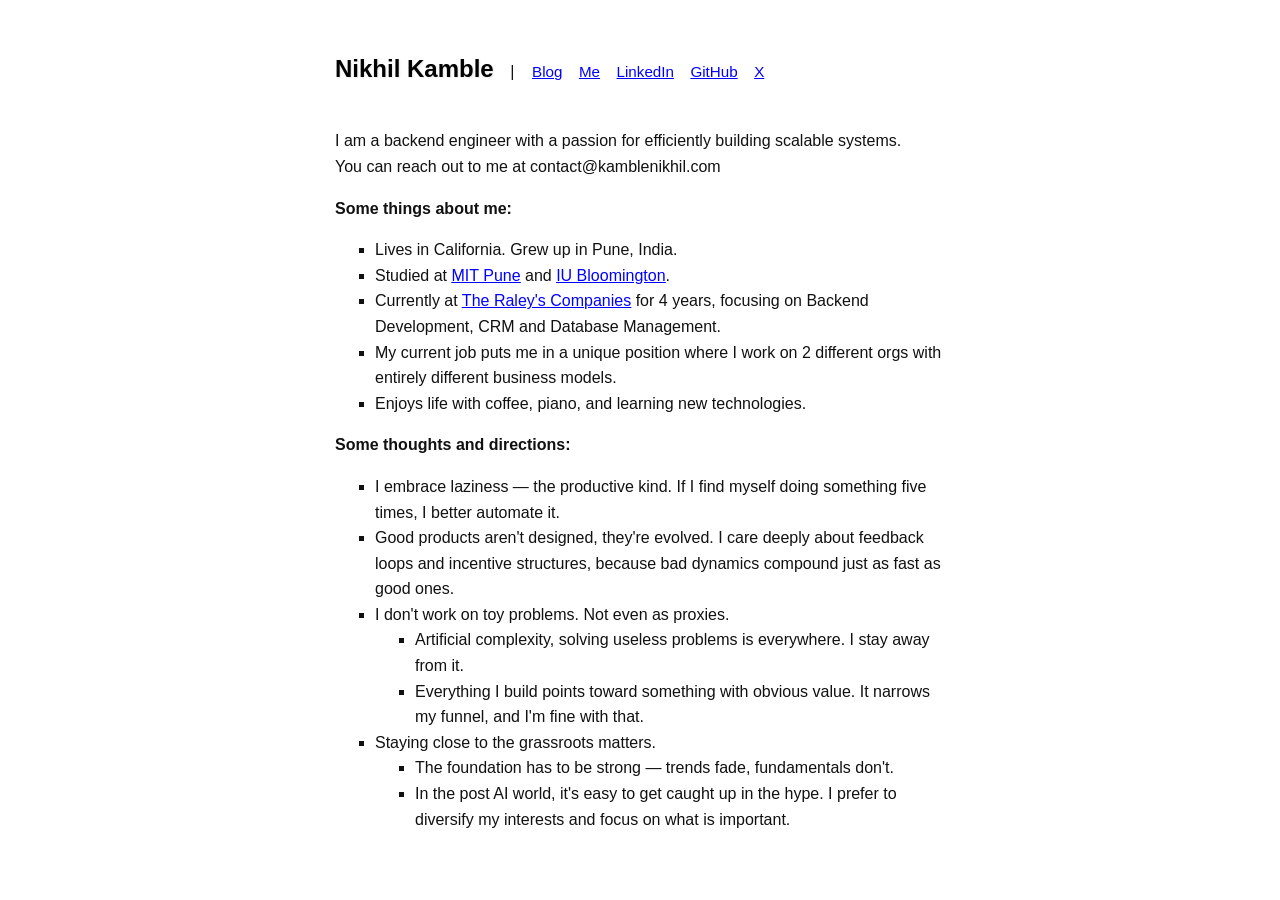
==== index.html @ 2bac88cb "initial commit" ====
<!DOCTYPE html>
<html lang="en">
    <head>
        <meta charset="UTF-8">
        <meta name="viewport" content="width=device-width, initial-scale=1.0">
        <meta name="twitter:site" content="@itsnikhilkamble">
        <title>Nikhil Kamble</title>
        <link rel="stylesheet" href="style.css">
    </head>
    <body>
        <div class="container">
            <nav>
                <a href="/" class="name-link">
                    <b>Nikhil Kamble</b>
                </a>
                |&nbsp;&nbsp;&nbsp;
                <a href="blog.html"><u>Blog</u></a>
                <a href="me.html"><u>Me</u></a>
                <a href="https://linkedin.com/in/kamblenikhil" target="_blank" rel="noopener"><u>LinkedIn</u></a>
                <a href="https://github.com/kamblenikhil" target="_blank" rel="noopener"><u>GitHub</u></a>
                <a href="https://x.com/itsnikhilkamble" target="_blank" rel="noopener"><u>X</u></a>
            </nav>

        <p>
            I am a backend engineer with a passion for efficiently building scalable systems. <br>
            You can reach out to me at contact@kamblenikhil.com 
        </p>

        <p>
            <b>Some things about me:</b>
            <ul>
                <li>Lives in California. Grew up in Pune, India.</li>
                <li>Studied at <a href="https://mitpune.ac.in/" target="_blank" rel="noopener"><u>MIT Pune</u></a> and <a href="https://bloomington.iu.edu/" target="_blank" rel="noopener"><u>IU Bloomington</u></a>.</li>
                <li>Currently at <a href="https://theraleyscompanies.com/" target="_blank" rel="noopener"><u>The Raley's Companies</u></a> for 4 years, focusing on Backend Development, CRM and Database Management.</li>
                <li>My current job puts me in a unique position where I work on 2 different orgs with entirely different business models.</li>
                <li>Enjoys life with coffee, piano, and learning new technologies.</li>
            </ul>
        </p>

        <p>
            <b>Some thoughts and directions:</b>
            <ul>
                <li>I embrace laziness — the productive kind. If I find myself doing something five times, I better automate it.</li>
                <li>Good products aren't designed, they're evolved. I care deeply about feedback loops and incentive structures, because bad dynamics compound just as fast as good ones.</li>
                <li>I don't work on toy problems. Not even as proxies.</li>
                <ul>
                    <li>Artificial complexity, solving useless problems is everywhere. I stay away from it.</li>
                    <li>Everything I build points toward something with obvious value. It narrows my funnel, and I'm fine with that.</li>
                </ul>
                <li>Staying close to the grassroots matters.</li> 
                <ul>
                    <li>The foundation has to be strong — trends fade, fundamentals don't.</li>
                    <li>In the post AI world, it's easy to get caught up in the hype. I prefer to diversify my interests and focus on what is important.</li>
                </ul>
            </ul>
        </p>

        </div>
    </body>
</html>
---- style.css ----
* {
  box-sizing: border-box;
  margin: 0;
  padding: 0;
}

body {
  font-family: sans-serif;
  font-size: 16px;
  line-height: 1.6;
  color: #111;
  background: #fff;
}

.container {
  max-width: 650px;
  margin: 50px auto;
  padding: 0 20px;
}

/* Navigation */
nav {
  margin-bottom: 40px;
}

nav a {
  display: inline-block;
  margin-right: 12px;
  color: blue;
  text-decoration: none;
  font-size: 0.95em;
}

nav a:hover {
  text-decoration: none;
}

.name-link {
          color: black;
          text-shadow: 1px 1px 2px rgba(0, 0, 0, 0.1);
          text-decoration: none;
          font-size: 1.5em; /* Increased font size */
          font-weight: bold; /* Added to ensure the text remains bold */
}

/* Header */
h1 {
  font-size: 1.4em;
  font-weight: bold;
  margin-bottom: 20px;
}

h1 a {
  color: #111;
  text-decoration: none;
  text-shadow: 1px 1px 2px rgba(0, 0, 0, 0.1);
}

h1 a:hover {
  text-decoration: underline;
}

/* Content */
p {
  margin-bottom: 16px;
}

a {
  color: blue;
}

ul{
  list-style: square;
  padding-left: 2.5em;
}

/* Blog */
.post-list {
  list-style: none;
}

.post-list li {
  display: flex;
  justify-content: space-between;
  align-items: baseline;
  margin-bottom: 10px;
  gap: 16px;
}

.post-list a {
  text-decoration: none;
}

.post-list a:hover {
  text-decoration: underline;
}

.post-date {
  font-size: 0.85em;
  color: #666;
  white-space: nowrap;
  flex-shrink: 0;
}

/* Details/summary collapsible */
details {
  margin-bottom: 16px;
}

details summary {
  cursor: pointer;
  list-style: none;
  font-weight: bold;
}

details summary::-webkit-details-marker {
  display: none;
}

details summary::before {
  content: "+ ";
}

details[open] summary::before {
  content: "- ";
}

details p {
  margin-top: 8px;
}
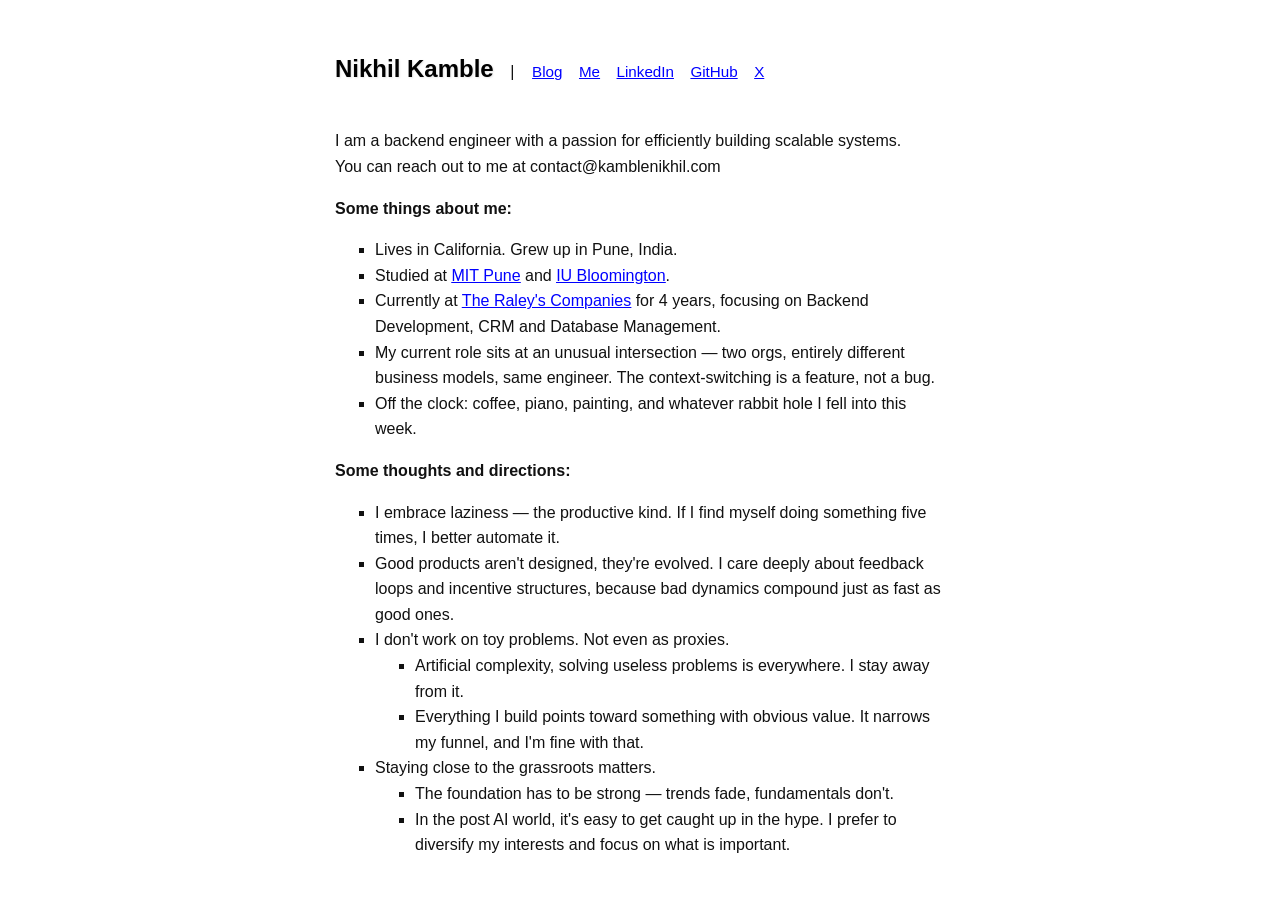
==== commit b5472200: "update bio" ====
--- a/index.html
+++ b/index.html
@@ -32,8 +32,8 @@
                 <li>Lives in California. Grew up in Pune, India.</li>
                 <li>Studied at <a href="https://mitpune.ac.in/" target="_blank" rel="noopener"><u>MIT Pune</u></a> and <a href="https://bloomington.iu.edu/" target="_blank" rel="noopener"><u>IU Bloomington</u></a>.</li>
                 <li>Currently at <a href="https://theraleyscompanies.com/" target="_blank" rel="noopener"><u>The Raley's Companies</u></a> for 4 years, focusing on Backend Development, CRM and Database Management.</li>
-                <li>My current job puts me in a unique position where I work on 2 different orgs with entirely different business models.</li>
-                <li>Enjoys life with coffee, piano, and learning new technologies.</li>
+                <li>My current role sits at an unusual intersection — two orgs, entirely different business models, same engineer. The context-switching is a feature, not a bug.</li>
+                <li>Off the clock: coffee, piano, painting, and whatever rabbit hole I fell into this week.</li>
             </ul>
         </p>
 
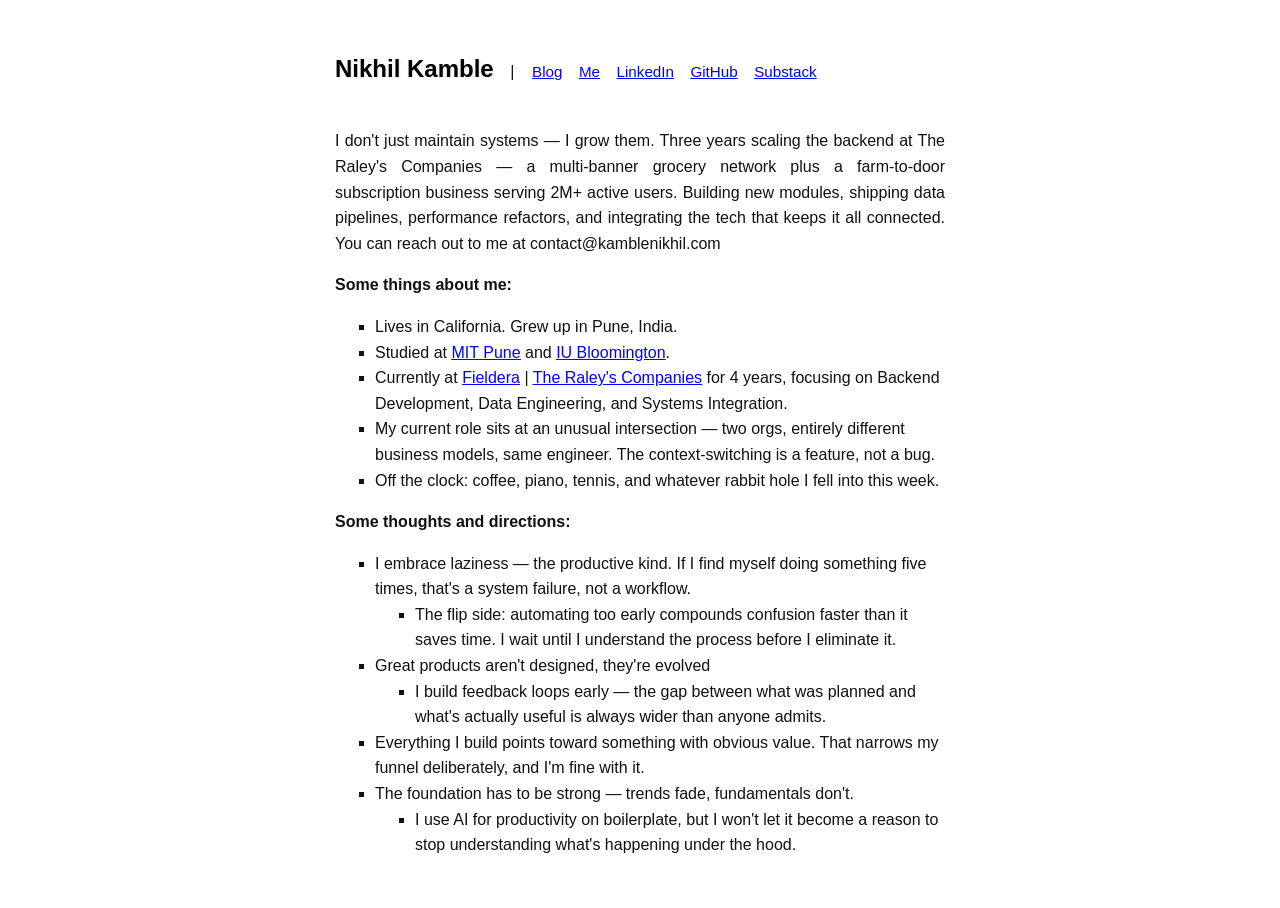
==== commit 87854ec3: "updated journey, added blog" ====
--- a/index.html
+++ b/index.html
@@ -9,20 +9,15 @@
     </head>
     <body>
         <div class="container">
-            <nav>
-                <a href="/" class="name-link">
-                    <b>Nikhil Kamble</b>
-                </a>
-                |&nbsp;&nbsp;&nbsp;
-                <a href="blog.html"><u>Blog</u></a>
-                <a href="me.html"><u>Me</u></a>
-                <a href="https://linkedin.com/in/kamblenikhil" target="_blank" rel="noopener"><u>LinkedIn</u></a>
-                <a href="https://github.com/kamblenikhil" target="_blank" rel="noopener"><u>GitHub</u></a>
-                <a href="https://x.com/itsnikhilkamble" target="_blank" rel="noopener"><u>X</u></a>
-            </nav>
+            <div id="nav-placeholder"></div>
+            <script>
+                fetch('nav.html').then(r => r.text()).then(html => {
+                    document.getElementById('nav-placeholder').innerHTML = html;
+                });
+            </script>
 
         <p>
-            I am a backend engineer with a passion for efficiently building scalable systems. <br>
+            I don't just maintain systems — I grow them. Three years scaling the backend at The Raley's Companies — a multi-banner grocery network plus a farm-to-door subscription business serving 2M+ active users. Building new modules, shipping data pipelines, performance refactors, and integrating the tech that keeps it all connected.
             You can reach out to me at contact@kamblenikhil.com 
         </p>
 
@@ -31,26 +26,27 @@
             <ul>
                 <li>Lives in California. Grew up in Pune, India.</li>
                 <li>Studied at <a href="https://mitpune.ac.in/" target="_blank" rel="noopener"><u>MIT Pune</u></a> and <a href="https://bloomington.iu.edu/" target="_blank" rel="noopener"><u>IU Bloomington</u></a>.</li>
-                <li>Currently at <a href="https://theraleyscompanies.com/" target="_blank" rel="noopener"><u>The Raley's Companies</u></a> for 4 years, focusing on Backend Development, CRM and Database Management.</li>
+                <li>Currently at <a href="https://fieldera.com/" target="_blank" rel="noopener"><u></u> Fieldera</a> | <a href="https://theraleyscompanies.com/" target="_blank" rel="noopener"><u>The Raley's Companies</u></a> for 4 years, focusing on Backend Development, Data Engineering, and Systems Integration.</li>
                 <li>My current role sits at an unusual intersection — two orgs, entirely different business models, same engineer. The context-switching is a feature, not a bug.</li>
-                <li>Off the clock: coffee, piano, painting, and whatever rabbit hole I fell into this week.</li>
+                <li>Off the clock: coffee, piano, tennis, and whatever rabbit hole I fell into this week.</li>
             </ul>
         </p>
 
         <p>
             <b>Some thoughts and directions:</b>
             <ul>
-                <li>I embrace laziness — the productive kind. If I find myself doing something five times, I better automate it.</li>
-                <li>Good products aren't designed, they're evolved. I care deeply about feedback loops and incentive structures, because bad dynamics compound just as fast as good ones.</li>
-                <li>I don't work on toy problems. Not even as proxies.</li>
+                <li>I embrace laziness — the productive kind. If I find myself doing something five times, that's a system failure, not a workflow.</li>
                 <ul>
-                    <li>Artificial complexity, solving useless problems is everywhere. I stay away from it.</li>
-                    <li>Everything I build points toward something with obvious value. It narrows my funnel, and I'm fine with that.</li>
+                    <li>The flip side: automating too early compounds confusion faster than it saves time. I wait until I understand the process before I eliminate it.</li>
                 </ul>
-                <li>Staying close to the grassroots matters.</li> 
+                <li>Great products aren't designed, they're evolved</li>
                 <ul>
-                    <li>The foundation has to be strong — trends fade, fundamentals don't.</li>
-                    <li>In the post AI world, it's easy to get caught up in the hype. I prefer to diversify my interests and focus on what is important.</li>
+                    <li>I build feedback loops early — the gap between what was planned and what's actually useful is always wider than anyone admits.</li>
+                </ul>
+                <li>Everything I build points toward something with obvious value. That narrows my funnel deliberately, and I'm fine with it.</li>
+                <li>The foundation has to be strong — trends fade, fundamentals don't.</li> 
+                <ul>
+                    <li>I use AI for productivity on boilerplate, but I won't let it become a reason to stop understanding what's happening under the hood.</li>
                 </ul>
             </ul>
         </p>
--- a/style.css
+++ b/style.css
@@ -63,6 +63,7 @@
 /* Content */
 p {
   margin-bottom: 16px;
+  text-align: justify;
 }
 
 a {
